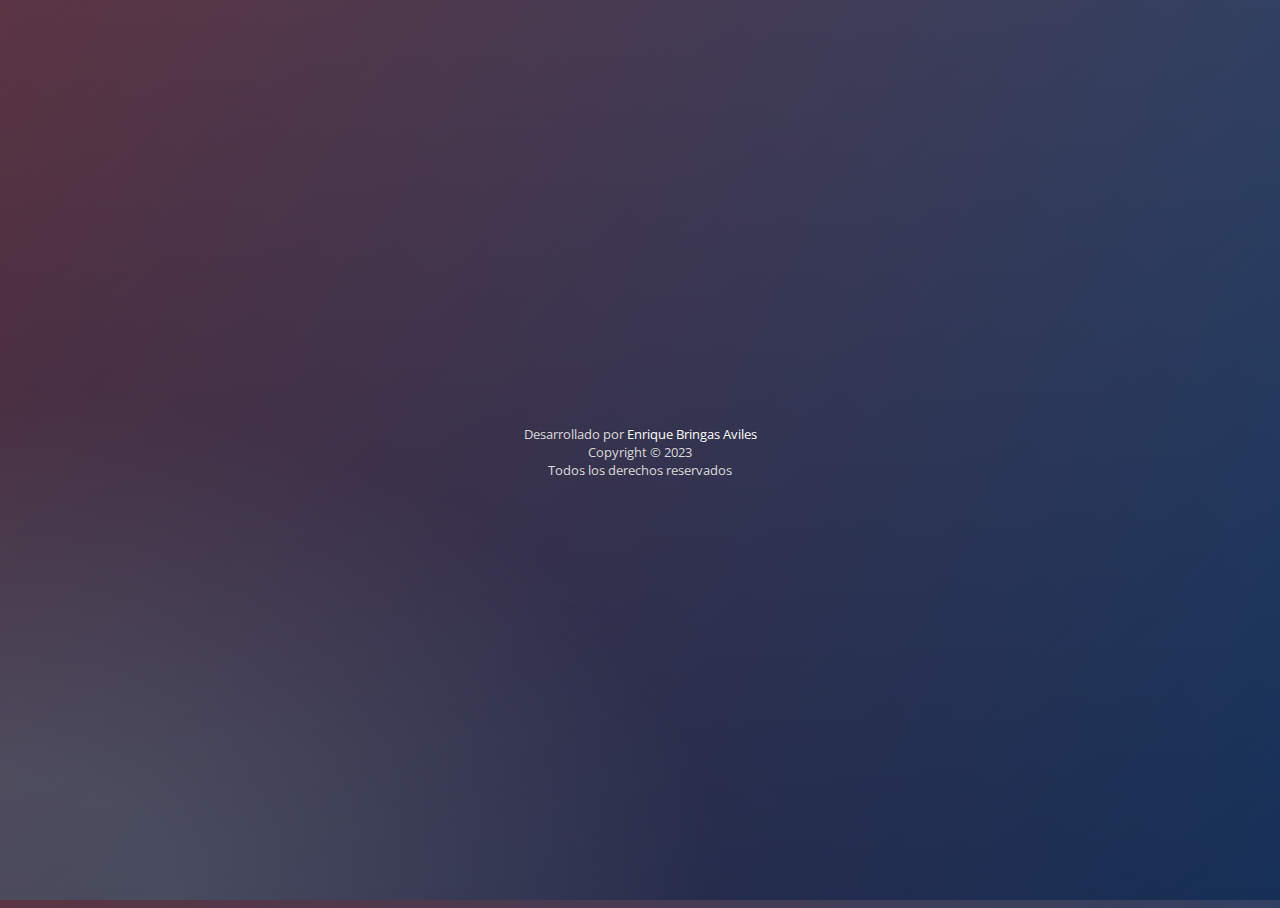
==== index.html @ 3bed0b75 "First commit" ====
﻿<!DOCTYPE html>
<html>
<head>
    <meta http-equiv="Content-Type" content="text/html; charset=UTF-8">
    
    <!-- Meta, title, CSS, favicons, etc. -->
    <meta charset="utf-8">
    <meta name="robots" content="noindex, follow" />
    <meta http-equiv="X-UA-Compatible" content="IE=edge">
    <meta name="viewport" content="width=device-width, initial-scale=1">
    
  	<title>Ideas Lokas</title>
    
	<link rel="stylesheet" href="login.custom.css">
</head>
<body>
<div class="login" style="text-align: center">
	<footer>Desarrollado por <a target="blank" href="www.ideaslokas.com">Enrique Bringas Aviles</a><br>
    Copyright &copy; 2023<br>
    Todos los derechos reservados</footer>
</div>
</body>
</html>
---- login.custom.css ----
@import url(https://fonts.googleapis.com/css?family=Open+Sans);
.btn { display: inline-block; *display: inline; *zoom: 1; padding: 4px 10px 4px; margin-bottom: 0; font-size: 13px; line-height: 18px; color: #333333; text-align: center;text-shadow: 0 1px 1px rgba(255, 255, 255, 0.75); vertical-align: middle; background-color: #f5f5f5; background-image: -moz-linear-gradient(top, #ffffff, #e6e6e6); background-image: -ms-linear-gradient(top, #ffffff, #e6e6e6); background-image: -webkit-gradient(linear, 0 0, 0 100%, from(#ffffff), to(#e6e6e6)); background-image: -webkit-linear-gradient(top, #ffffff, #e6e6e6); background-image: -o-linear-gradient(top, #ffffff, #e6e6e6); background-image: linear-gradient(top, #ffffff, #e6e6e6); background-repeat: repeat-x; filter: progid:dximagetransform.microsoft.gradient(startColorstr=#ffffff, endColorstr=#e6e6e6, GradientType=0); border-color: #e6e6e6 #e6e6e6 #e6e6e6; border-color: rgba(0, 0, 0, 0.1) rgba(0, 0, 0, 0.1) rgba(0, 0, 0, 0.25); border: 1px solid #e6e6e6; -webkit-border-radius: 4px; -moz-border-radius: 4px; border-radius: 4px; -webkit-box-shadow: inset 0 1px 0 rgba(255, 255, 255, 0.2), 0 1px 2px rgba(0, 0, 0, 0.05); -moz-box-shadow: inset 0 1px 0 rgba(255, 255, 255, 0.2), 0 1px 2px rgba(0, 0, 0, 0.05); box-shadow: inset 0 1px 0 rgba(255, 255, 255, 0.2), 0 1px 2px rgba(0, 0, 0, 0.05); cursor: pointer; *margin-left: .3em; }
.btn:hover, .btn:active, .btn.active, .btn.disabled, .btn[disabled] { background-color: #e6e6e6; }
.btn-large { padding: 9px 14px; font-size: 15px; line-height: normal; -webkit-border-radius: 5px; -moz-border-radius: 5px; border-radius: 5px; }
.btn:hover { color: #333333; text-decoration: none; background-color: #e6e6e6; background-position: 0 -15px; -webkit-transition: background-position 0.1s linear; -moz-transition: background-position 0.1s linear; -ms-transition: background-position 0.1s linear; -o-transition: background-position 0.1s linear; transition: background-position 0.1s linear; }
.btn-primary, .btn-primary:hover { text-shadow: 0 -1px 0 rgba(0, 0, 0, 0.25); color: #ffffff; }
.btn-primary.active { color: rgba(255, 255, 255, 0.75); }
.btn-primary { background-color: #4a77d4; background-image: -moz-linear-gradient(top, #6eb6de, #4a77d4); background-image: -ms-linear-gradient(top, #6eb6de, #4a77d4); background-image: -webkit-gradient(linear, 0 0, 0 100%, from(#6eb6de), to(#4a77d4)); background-image: -webkit-linear-gradient(top, #6eb6de, #4a77d4); background-image: -o-linear-gradient(top, #6eb6de, #4a77d4); background-image: linear-gradient(top, #6eb6de, #4a77d4); background-repeat: repeat-x; filter: progid:dximagetransform.microsoft.gradient(startColorstr=#6eb6de, endColorstr=#4a77d4, GradientType=0);  border: 1px solid #3762bc; text-shadow: 1px 1px 1px rgba(0,0,0,0.4); box-shadow: inset 0 1px 0 rgba(255, 255, 255, 0.2), 0 1px 2px rgba(0, 0, 0, 0.5); }
.btn-primary:hover, .btn-primary:active, .btn-primary.active, .btn-primary.disabled, .btn-primary[disabled] { filter: none; background-color: #4a77d4; }
.btn-block { width: 100%; display:block; }

* { -webkit-box-sizing:border-box; -moz-box-sizing:border-box; -ms-box-sizing:border-box; -o-box-sizing:border-box; box-sizing:border-box; }

html { width: 100%; height:100%; overflow:hidden; }

body { 
	width: 100%;
	height:100%;
	font-family: 'Open Sans', sans-serif;
	background: #092756;
	background: -moz-radial-gradient(0% 100%, ellipse cover, rgba(104,128,138,.4) 10%,rgba(138,114,76,0) 40%),-moz-linear-gradient(top,  rgba(57,173,219,.25) 0%, rgba(42,60,87,.4) 100%), -moz-linear-gradient(-45deg,  #670d10 0%, #092756 100%);
	background: -webkit-radial-gradient(0% 100%, ellipse cover, rgba(104,128,138,.4) 10%,rgba(138,114,76,0) 40%), -webkit-linear-gradient(top,  rgba(57,173,219,.25) 0%,rgba(42,60,87,.4) 100%), -webkit-linear-gradient(-45deg,  #670d10 0%,#092756 100%);
	background: -o-radial-gradient(0% 100%, ellipse cover, rgba(104,128,138,.4) 10%,rgba(138,114,76,0) 40%), -o-linear-gradient(top,  rgba(57,173,219,.25) 0%,rgba(42,60,87,.4) 100%), -o-linear-gradient(-45deg,  #670d10 0%,#092756 100%);
	background: -ms-radial-gradient(0% 100%, ellipse cover, rgba(104,128,138,.4) 10%,rgba(138,114,76,0) 40%), -ms-linear-gradient(top,  rgba(57,173,219,.25) 0%,rgba(42,60,87,.4) 100%), -ms-linear-gradient(-45deg,  #670d10 0%,#092756 100%);
	background: -webkit-radial-gradient(0% 100%, ellipse cover, rgba(104,128,138,.4) 10%,rgba(138,114,76,0) 40%), linear-gradient(to bottom,  rgba(57,173,219,.25) 0%,rgba(42,60,87,.4) 100%), linear-gradient(135deg,  #670d10 0%,#092756 100%);
	filter: progid:DXImageTransform.Microsoft.gradient( startColorstr='#3E1D6D', endColorstr='#092756',GradientType=1 );
}
.login { 
	position: absolute;
	top: 50%;
	left: 50%;
	margin: -75px 0 0 -150px;
	width:300px;
	height:150px;
}
.login h1 { color: #fff; text-shadow: 0 0 10px rgba(0,0,0,0.3); letter-spacing:1px; text-align:center; }

input { 
	width: 100%; 
	margin-bottom: 10px; 
	background: rgba(0,0,0,0.3);
	border: none;
	outline: none;
	padding: 10px;
	font-size: 13px;
	color: #fff;
	text-shadow: 1px 1px 1px rgba(0,0,0,0.3);
	border: 1px solid rgba(0,0,0,0.3);
	border-radius: 4px;
	box-shadow: inset 0 -5px 45px rgba(100,100,100,0.2), 0 1px 1px rgba(255,255,255,0.2);
	-webkit-transition: box-shadow .5s ease;
	-moz-transition: box-shadow .5s ease;
	-o-transition: box-shadow .5s ease;
	-ms-transition: box-shadow .5s ease;
	transition: box-shadow .5s ease;
}

input:focus { box-shadow: inset 0 -5px 45px rgba(100,100,100,0.4), 0 1px 1px rgba(255,255,255,0.2); }

footer {
  display: block;
  padding-top: 50px;
  text-align: center;
  color: #ddd;
  font-weight: normal;
  text-shadow: 0px -1px 0px rgba(0,0,0,0.2);
  font-size: 0.8em;
}
a, a:link {
  color: #fff;
  text-decoration: none;
}
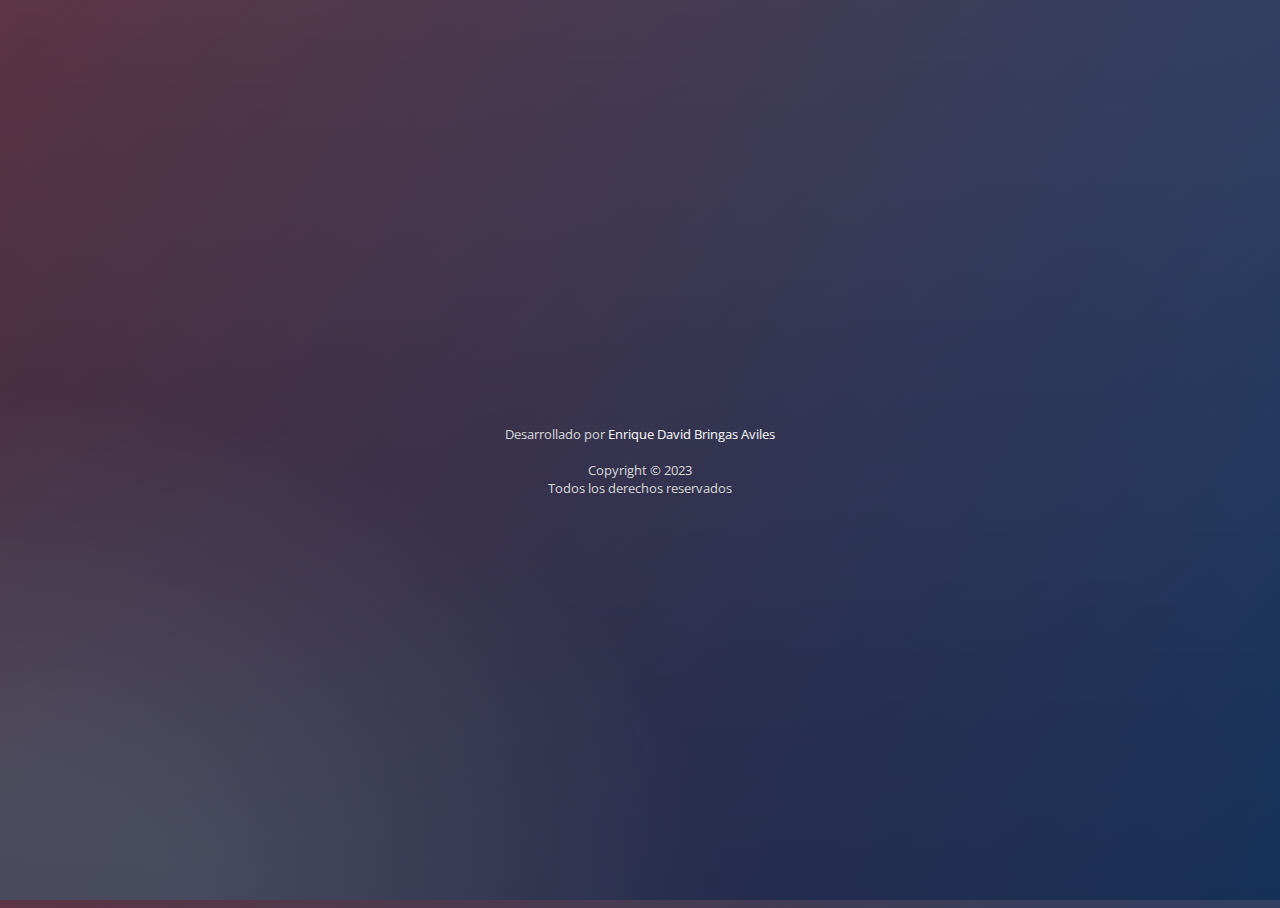
==== commit cd988a69: "add icon" ====
--- a/index.html
+++ b/index.html
@@ -8,6 +8,7 @@
     <meta name="robots" content="noindex, follow" />
     <meta http-equiv="X-UA-Compatible" content="IE=edge">
     <meta name="viewport" content="width=device-width, initial-scale=1">
+	<link rel="icon" href="favicon.ico" type="image/x-icon" />
     
   	<title>Ideas Lokas</title>
     
@@ -15,7 +16,7 @@
 </head>
 <body>
 <div class="login" style="text-align: center">
-	<footer>Desarrollado por <a target="blank" href="www.ideaslokas.com">Enrique Bringas Aviles</a><br>
+	<footer>Desarrollado por <a target="blank" href="www.ideaslokas.com">Enrique David Bringas Aviles</a><br><br>
     Copyright &copy; 2023<br>
     Todos los derechos reservados</footer>
 </div>
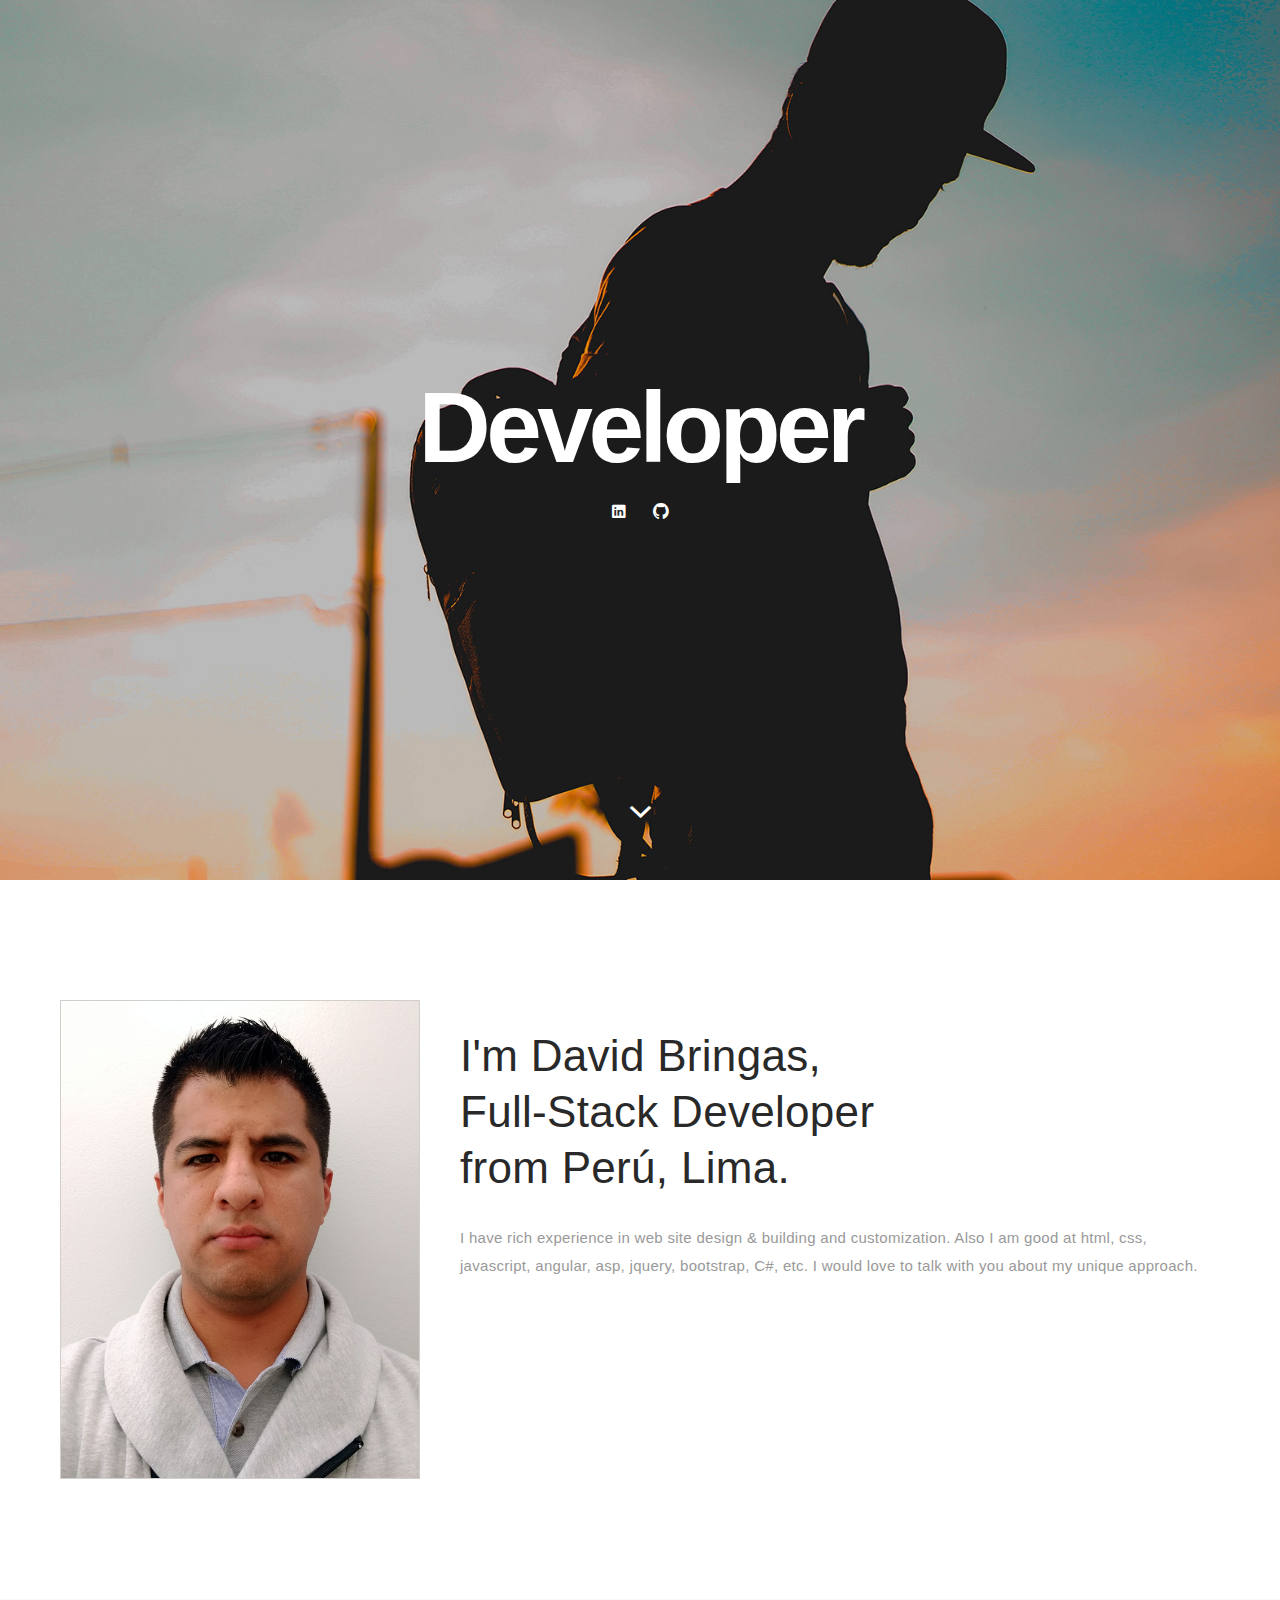
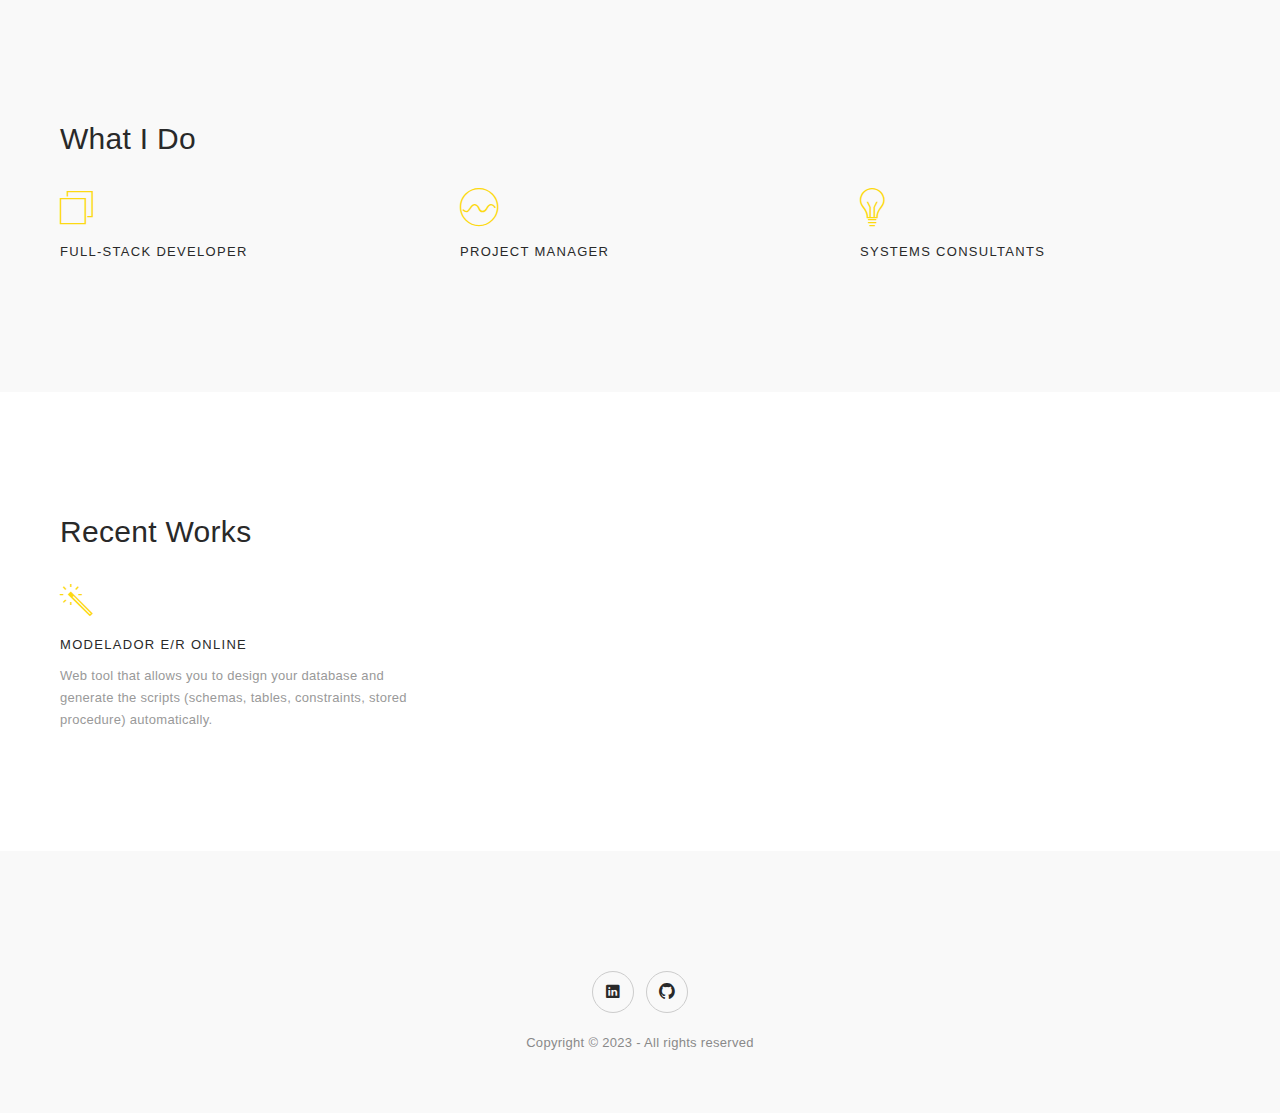
==== commit f76c5aca: "feat: new site personal" ====
--- a/index.html
+++ b/index.html
@@ -1,24 +1,22 @@
-﻿<!DOCTYPE html>
-<html>
-<head>
-    <meta http-equiv="Content-Type" content="text/html; charset=UTF-8">
-    
-    <!-- Meta, title, CSS, favicons, etc. -->
-    <meta charset="utf-8">
-    <meta name="robots" content="noindex, follow" />
-    <meta http-equiv="X-UA-Compatible" content="IE=edge">
-    <meta name="viewport" content="width=device-width, initial-scale=1">
-	<link rel="icon" href="favicon.ico" type="image/x-icon" />
-    
-  	<title>Ideas Lokas</title>
-    
-	<link rel="stylesheet" href="login.custom.css">
-</head>
-<body>
-<div class="login" style="text-align: center">
-	<footer>Desarrollado por <a target="blank" href="www.ideaslokas.com">Enrique David Bringas Aviles</a><br><br>
-    Copyright &copy; 2023<br>
-    Todos los derechos reservados</footer>
-</div>
-</body>
-</html>+<!DOCTYPE html><html lang="es"><head>
+  <meta charset="utf-8">
+  <meta http-equiv="Content-Type" content="text/html; charset=UTF-8">
+  <meta http-equiv="X-UA-Compatible" content="IE=edge">
+  <meta name="viewport" content="width=device-width, initial-scale=1">
+
+  <title>Ideas Lokas</title>
+
+  <base href="/">
+  <link rel="icon" type="image/x-icon" href="favicon.ico">
+
+  <link href="./assets/fonts/ionicons.ttf" rel="stylesheet">
+
+  <style>html{margin-right:0!important}body{margin:0;padding:0;border:none;font-family:'Poppins', helvetica;font-size:15px;color:#898989;background:#ffffff;line-height:20px;letter-spacing:0.02em;font-weight:300}*{box-sizing:border-box;-webkit-box-sizing:border-box}</style><link rel="stylesheet" href="./assets/css/basic.css" media="print" onload="this.media='all'"><noscript><link rel="stylesheet" href="./assets/css/basic.css"></noscript>
+	<link rel="stylesheet" href="./assets/css/layout.css" media="print" onload="this.media='all'"><noscript><link rel="stylesheet" href="./assets/css/layout.css"></noscript>
+	<link rel="stylesheet" href="./assets/css/ionicons.css" media="print" onload="this.media='all'"><noscript><link rel="stylesheet" href="./assets/css/ionicons.css"></noscript>
+	<!---->
+<link rel="stylesheet" href="styles.d799dabc051347e5.css" media="print" onload="this.media='all'"><noscript><link rel="stylesheet" href="styles.d799dabc051347e5.css"></noscript></head>
+<body class="ready">
+  <app-root></app-root>
+<script src="runtime.27f6dec12c4ae132.js" type="module"></script><script src="polyfills.6f3854f46fcb80ce.js" type="module"></script><script src="main.12d3f2c587126809.js" type="module"></script>
+</body></html>--- a/assets/css/basic.css
+++ b/assets/css/basic.css
@@ -0,0 +1,778 @@
+/**
+*	Hendrix (HTML)
+*	Copyright © Hendrix by beshleyua. All Rights Reserved.
+**/
+
+/* TABLE OF CONTENTS
+	1. Basic
+	2. Container
+	3. Columns
+	4. Typography
+	5. Links
+	6. Buttons
+	7. Preloader
+	8. Forms
+	9. Lists
+	10. Code
+	11. Tables
+	12. Alignment
+	13. Text Formating
+	14. Blockquote
+	15. Animations
+*/
+
+/* 1. Basic */
+html {
+	margin-right: 0!important;
+}
+
+body {
+	margin: 0;
+	padding: 0;
+	border: none;
+	font-family: 'Poppins', helvetica;
+	font-size: 15px;
+	color: #898989;
+	background: #ffffff;
+	line-height: 20px;
+	letter-spacing: 0.02em;
+	font-weight: 300;
+}
+
+.page {
+	position: relative;
+	overflow: hidden;
+}
+
+* {
+	box-sizing: border-box;
+	-webkit-box-sizing: border-box;
+}
+
+.clear {
+	clear: both;
+}
+
+.nicescroll-rails {
+	z-index: 21 !important;
+}
+
+/* 2. Container */
+.container {
+	position: relative;
+}
+
+.fw {
+	margin: 0 auto;
+	position: relative;
+	max-width: 1160px;
+}
+
+@media (max-width: 1079px) {
+	.fw {
+		padding: 0 5%;
+		max-width: 100%;
+	}
+
+}
+
+/* 3. Columns */
+.row {
+	margin: 0 -20px;
+	padding: 0 0 40px 0;
+	position: relative;
+}
+
+.row:last-child {
+	padding: 0;
+}
+
+.row .col {
+	padding: 0 20px;
+}
+
+@media (min-width: 1080px) {
+	.row .col.col-d-12,
+	.row .col.col-d-11,
+	.row .col.col-d-10,
+	.row .col.col-d-9,
+	.row .col.col-d-8,
+	.row .col.col-d-7,
+	.row .col.col-d-6,
+	.row .col.col-d-5,
+	.row .col.col-d-4,
+	.row .col.col-d-3,
+	.row .col.col-d-2,
+	.row .col.col-d-1 {
+		float: left;
+	}
+
+	.row .col.col-d-12 {
+		width: 99.996%;
+	}
+
+	.row .col.col-d-11 {
+		width: 91.663%;
+	}
+
+	.row .col.col-d-10 {
+		width: 83.333%;
+	}
+
+	.row .col.col-d-9 {
+		width: 74.997%;
+	}
+
+	.row .col.col-d-8 {
+		width: 66.664%;
+	}
+
+	.row .col.col-d-7 {
+		width: 58.331%;
+	}
+
+	.row .col.col-d-6 {
+		width: 49.998%;
+	}
+
+	.row .col.col-d-5 {
+		width: 41.665%;
+	}
+
+	.row .col.col-d-4 {
+		width: 33.332%;
+	}
+
+	.row .col.col-d-3 {
+		width: 24.999%;
+	}
+
+	.row .col.col-d-2 {
+		width: 16.666%;
+	}
+
+	.row .col.col-d-1 {
+		width: 8.333%;
+	}
+
+}
+
+@media (max-width: 1079px) {
+	.row .col.col-t-12,
+	.row .col.col-t-11,
+	.row .col.col-t-10,
+	.row .col.col-t-9,
+	.row .col.col-t-8,
+	.row .col.col-t-7,
+	.row .col.col-t-6,
+	.row .col.col-t-5,
+	.row .col.col-t-4,
+	.row .col.col-t-3,
+	.row .col.col-t-2,
+	.row .col.col-t-1 {
+		float: left;
+	}
+
+	.row .col.col-t-12 {
+		width: 99.996%;
+	}
+
+	.row .col.col-t-11 {
+		width: 91.663%;
+	}
+
+	.row .col.col-t-10 {
+		width: 83.333%;
+	}
+
+	.row .col.col-t-9 {
+		width: 74.997%;
+	}
+
+	.row .col.col-t-8 {
+		width: 66.664%;
+	}
+
+	.row .col.col-t-7 {
+		width: 58.331%;
+	}
+
+	.row .col.col-t-6 {
+		width: 49.998%;
+	}
+
+	.row .col.col-t-5 {
+		width: 41.665%;
+	}
+
+	.row .col.col-t-4 {
+		width: 33.332%;
+	}
+
+	.row .col.col-t-3 {
+		width: 24.999%;
+	}
+
+	.row .col.col-t-2 {
+		width: 16.666%;
+	}
+
+	.row .col.col-t-1 {
+		width: 8.333%;
+	}
+
+}
+
+@media (max-width: 720px) {
+	.row .col.col-m-12,
+	.row .col.col-m-11,
+	.row .col.col-m-10,
+	.row .col.col-m-9,
+	.row .col.col-m-8,
+	.row .col.col-m-7,
+	.row .col.col-m-6,
+	.row .col.col-m-5,
+	.row .col.col-m-4,
+	.row .col.col-m-3,
+	.row .col.col-m-2,
+	.row .col.col-m-1 {
+		float: left;
+	}
+
+	.row .col.col-m-12 {
+		width: 99.996%;
+	}
+
+	.row .col.col-m-11 {
+		width: 91.663%;
+	}
+
+	.row .col.col-m-10 {
+		width: 83.333%;
+	}
+
+	.row .col.col-m-9 {
+		width: 74.997%;
+	}
+
+	.row .col.col-m-8 {
+		width: 66.664%;
+	}
+
+	.row .col.col-m-7 {
+		width: 58.331%;
+	}
+
+	.row .col.col-m-6 {
+		width: 49.998%;
+	}
+
+	.row .col.col-m-5 {
+		width: 41.665%;
+	}
+
+	.row .col.col-m-4 {
+		width: 33.332%;
+	}
+
+	.row .col.col-m-3 {
+		width: 24.999%;
+	}
+
+	.row .col.col-m-2 {
+		width: 16.666%;
+	}
+
+	.row .col.col-m-1 {
+		width: 8.333%;
+	}
+
+}
+
+.row:after {
+	content: '';
+	display: block;
+	clear: both;
+}
+
+/* 4. Typography */
+h1,
+h2,
+h3,
+h4,
+h5,
+h6 {
+	margin: 28px 0;
+	font-weight: 400;
+	font-family: 'Kaushan Script', helvetica;
+	color: #292929;
+}
+
+@media (max-width: 1079px) {
+	h1,
+	h2,
+	h3,
+	h4,
+	h5,
+	h6 {
+		margin: 0 0 28px 0;
+	}
+
+}
+
+h1 {
+	font-size: 44px;
+	line-height: 56px;
+}
+
+@media (max-width: 1079px) {
+	h1 {
+		font-size: 34px;
+		line-height: 44px;
+	}
+
+}
+
+h2 {
+	font-size: 38px;
+	line-height: 50px;
+}
+
+@media (max-width: 1079px) {
+	h2 {
+		font-size: 28px;
+		line-height: 38px;
+	}
+
+}
+
+h3 {
+	font-size: 34px;
+	line-height: 46px;
+}
+
+@media (max-width: 1079px) {
+	h3 {
+		font-size: 24px;
+		line-height: 34px;
+	}
+
+}
+
+h4 {
+	font-size: 30px;
+	line-height: 42px;
+}
+
+@media (max-width: 1079px) {
+	h4 {
+		font-size: 22px;
+		line-height: 30px;
+	}
+
+}
+
+h5 {
+	font-size: 26px;
+	line-height: 38px;
+}
+
+@media (max-width: 1079px) {
+	h5 {
+		font-size: 18px;
+		line-height: 26px;
+	}
+
+}
+
+h6 {
+	font-size: 22px;
+	line-height: 34px;
+}
+
+@media (max-width: 1079px) {
+	h6 {
+		font-size: 14px;
+		line-height: 22px;
+	}
+
+}
+
+p {
+	margin: 25px 0;
+	padding: 0;
+	font-size: 15px;
+	color: #999999;
+	line-height: 28px;
+}
+
+@media (max-width: 1079px) {
+	p {
+		font-size: 12px;
+		line-height: 24px;
+	}
+
+}
+
+strong {
+	font-weight: 500;
+	color: #292929;
+}
+
+/* 5. Links */
+a {
+	color: #292929;
+	text-decoration: none;
+	opacity: 1;
+	outline: none;
+}
+
+a:hover {
+	text-decoration: none;
+}
+
+/* 6. Buttons */
+a.btn,
+.btn {
+	padding: 2px 0 0 0;
+	display: inline-block;
+	vertical-align: top;
+	font-size: 12px;
+	color: #292929;
+	letter-spacing: 0.2em;
+	font-weight: 500;
+	line-height: 12px;
+	text-transform: uppercase;
+	cursor: pointer;
+	box-shadow: inset 0 -6px 0 #fdd912;
+	-moz-box-shadow: inset 0 -6px 0 #fdd912;
+	-webkit-box-shadow: inset 0 -6px 0 #fdd912;
+	-khtml-box-shadow: inset 0 -6px 0 #fdd912;
+	transition: all 0.4s ease 0s;
+	-moz-transition: all 0.4s ease 0s;
+	-webkit-transition: all 0.4s ease 0s;
+	-o-transition: all 0.4s ease 0s;
+}
+
+a.btn:hover,
+.btn:hover {
+	box-shadow: inset 0 -14px 0 #fdd912;
+	-moz-box-shadow: inset 0 -14px 0 #fdd912;
+	-webkit-box-shadow: inset 0 -14px 0 #fdd912;
+	-khtml-box-shadow: inset 0 -14px 0 #fdd912;
+}
+
+/* 7. Preloader */
+.preloader {
+	position: fixed;
+	top: 0;
+	left: 0;
+	width: 100%;
+	height: 100%;
+	text-align: center;
+	background: #ffffff;
+	z-index: 1000;
+}
+
+.preloader .spinner {
+	width: 40px;
+	height: 40px;
+	display: inline-block;
+	position: relative;
+}
+
+.preloader .spinner .double-bounce1,
+.preloader .spinner .double-bounce2 {
+	width: 100%;
+	height: 100%;
+	background: #fdd912;
+	opacity: 0.8;
+	position: absolute;
+	top: 0;
+	left: 0;
+	-webkit-animation: sk-bounce 2s infinite ease-in-out;
+	animation: sk-bounce 2s infinite ease-in-out;
+	border-radius: 50%;
+	-moz-border-radius: 50%;
+	-webkit-border-radius: 50%;
+	-khtml-border-radius: 50%;
+}
+
+.preloader .spinner .double-bounce2 {
+	-webkit-animation-delay: -1s;
+	animation-delay: -1s;
+}
+
+/* 8. Forms */
+input,
+textarea,
+button {
+	margin: 0 0 25px 0;
+	padding: 0;
+	display: block;
+	width: 100%;
+	height: 48px;
+	font-size: 13px;
+	color: #292929;
+	letter-spacing: -0.045em;
+	font-weight: 500;
+	-webkit-appearance: none;
+	-moz-appearance: none;
+	resize: none;
+	outline: 0;
+	background: none;
+	border: none;
+	border-bottom: 1px solid rgba(0, 0, 0, 0.1);
+	transition: all 0.4s ease 0s;
+	-moz-transition: all 0.4s ease 0s;
+	-webkit-transition: all 0.4s ease 0s;
+	-o-transition: all 0.4s ease 0s;
+}
+
+input:focus,
+textarea:focus,
+button:focus {
+	color: #292929;
+	border-bottom: 1px solid #292929;
+}
+
+textarea {
+	margin: 0 0 35px 0;
+	padding: 20px 0;
+	height: 120px;
+}
+
+button {
+	width: auto;
+	display: inline-block;
+	vertical-align: top;
+	border: none;
+	cursor: pointer;
+}
+
+label,
+legend {
+	display: block;
+	padding-bottom: 10px;
+	font-family: 'Poppins', helvetica;
+	font-size: 15px;
+}
+
+fieldset {
+	border-width: 0;
+	padding: 0;
+}
+
+input[type="checkbox"],
+input[type="radio"] {
+	display: inline;
+}
+
+::-webkit-input-placeholder {
+	color: #898989;
+}
+
+:-moz-placeholder {
+	color: #898989;
+}
+
+::-moz-placeholder {
+	color: #898989;
+}
+
+:-ms-input-placeholder {
+	color: #898989;
+}
+
+input:focus::-webkit-input-placeholder,
+textarea:focus::-webkit-input-placeholder {
+	color: #292929;
+}
+
+input:focus:-moz-placeholder,
+textarea:focus:-moz-placeholder {
+	color: #292929;
+}
+
+input:focus::-moz-placeholder,
+textarea:focus::-moz-placeholder {
+	color: #292929;
+}
+
+input:focus:-ms-input-placeholder,
+textarea:focus:-ms-input-placeholder {
+	color: #292929;
+}
+
+label.error {
+	display: none!important;
+}
+
+input.error::-moz-placeholder,
+textarea.error::-moz-placeholder {
+	color: #ff0000;
+}
+
+input.error:-moz-placeholder,
+textarea.error:-moz-placeholder {
+	color: #ff0000;
+}
+
+input.error:-ms-input-placeholder,
+textarea.error:-ms-input-placeholder {
+	color: #ff0000;
+}
+
+input.error::-webkit-input-placeholder,
+textarea.error::-webkit-input-placeholder {
+	color: #ff0000;
+}
+
+/* 9. Lists */
+ol,
+ul {
+	list-style: none;
+	margin-top: 0px;
+	margin-bottom: 0px;
+	padding-left: 0px;
+}
+
+ul ul,
+ul ol,
+ol ol,
+ol ul {
+	margin-bottom: 0px;
+}
+
+li {
+	margin-bottom: 0px;
+}
+
+/* 10. Code */
+code {
+	background: #f9f9f9;
+	font-size: 16px;
+	font-family: 'Poppins', helvetica;
+	margin: 20px 0;
+	padding: 10px 20px;
+}
+
+/* 11. Tables */
+table {
+	width: 100%;
+	margin: 30px 0;
+	padding: 0;
+	border-collapse: collapse;
+}
+
+th {
+	font-weight: 500;
+	border: none;
+	border-bottom: 1px solid #f9f9f9;
+	color: #292929;
+	padding: 12px 15px;
+	text-align: left;
+}
+
+td {
+	border: none;
+	border-bottom: 1px solid #f9f9f9;
+	padding: 12px 15px;
+	text-align: left;
+	color: #898989;
+}
+
+/* 12. Alignment */
+.align-center {
+	text-align: center !important;
+}
+
+.align-right {
+	text-align: right !important;
+}
+
+.align-left {
+	text-align: left !important;
+}
+
+.pull-right {
+	float: right !important;
+}
+
+.pull-left {
+	float: left !important;
+}
+
+.pull-none {
+	float: none !important;
+}
+
+.full-width {
+	max-width: 100% !important;
+	width: 100% !important;
+}
+
+.full-max-width {
+	max-width: 100% !important;
+	width: auto !important;
+}
+
+.centrize {
+	display: table !important;
+	table-layout: fixed !important;
+	height: 100% !important;
+	position: relative !important;
+}
+
+.vertical-center {
+	display: table-cell !important;
+	vertical-align: middle !important;
+}
+
+/* 13. Text Formating */
+.text-uppercase {
+	text-transform: uppercase !important;
+}
+
+.text-lowercase {
+	text-transform: lowercase !important;
+}
+
+.text-capitalize {
+	text-transform: capitalize !important;
+}
+
+.text-regular {
+	font-weight: 400 !important;
+}
+
+.text-bold {
+	font-weight: 700 !important;
+}
+
+.text-italic {
+	font-style: italic !important;
+}
+
+/* 14. Blockquote */
+blockquote {
+	font-family: 'Poppins', helvetica;
+}
+
+/* 15. Animations */
+/* Mouse Button */
+@keyframes mouse-anim {
+	0% {
+		top: 0px;
+	}
+
+	50% {
+		top: 10px;
+	}
+
+	100% {
+		top: 0px;
+	}
+
+}
+
--- a/assets/css/basic.css
+++ b/assets/css/basic.css
@@ -0,0 +1,778 @@
+/**
+*	Hendrix (HTML)
+*	Copyright © Hendrix by beshleyua. All Rights Reserved.
+**/
+
+/* TABLE OF CONTENTS
+	1. Basic
+	2. Container
+	3. Columns
+	4. Typography
+	5. Links
+	6. Buttons
+	7. Preloader
+	8. Forms
+	9. Lists
+	10. Code
+	11. Tables
+	12. Alignment
+	13. Text Formating
+	14. Blockquote
+	15. Animations
+*/
+
+/* 1. Basic */
+html {
+	margin-right: 0!important;
+}
+
+body {
+	margin: 0;
+	padding: 0;
+	border: none;
+	font-family: 'Poppins', helvetica;
+	font-size: 15px;
+	color: #898989;
+	background: #ffffff;
+	line-height: 20px;
+	letter-spacing: 0.02em;
+	font-weight: 300;
+}
+
+.page {
+	position: relative;
+	overflow: hidden;
+}
+
+* {
+	box-sizing: border-box;
+	-webkit-box-sizing: border-box;
+}
+
+.clear {
+	clear: both;
+}
+
+.nicescroll-rails {
+	z-index: 21 !important;
+}
+
+/* 2. Container */
+.container {
+	position: relative;
+}
+
+.fw {
+	margin: 0 auto;
+	position: relative;
+	max-width: 1160px;
+}
+
+@media (max-width: 1079px) {
+	.fw {
+		padding: 0 5%;
+		max-width: 100%;
+	}
+
+}
+
+/* 3. Columns */
+.row {
+	margin: 0 -20px;
+	padding: 0 0 40px 0;
+	position: relative;
+}
+
+.row:last-child {
+	padding: 0;
+}
+
+.row .col {
+	padding: 0 20px;
+}
+
+@media (min-width: 1080px) {
+	.row .col.col-d-12,
+	.row .col.col-d-11,
+	.row .col.col-d-10,
+	.row .col.col-d-9,
+	.row .col.col-d-8,
+	.row .col.col-d-7,
+	.row .col.col-d-6,
+	.row .col.col-d-5,
+	.row .col.col-d-4,
+	.row .col.col-d-3,
+	.row .col.col-d-2,
+	.row .col.col-d-1 {
+		float: left;
+	}
+
+	.row .col.col-d-12 {
+		width: 99.996%;
+	}
+
+	.row .col.col-d-11 {
+		width: 91.663%;
+	}
+
+	.row .col.col-d-10 {
+		width: 83.333%;
+	}
+
+	.row .col.col-d-9 {
+		width: 74.997%;
+	}
+
+	.row .col.col-d-8 {
+		width: 66.664%;
+	}
+
+	.row .col.col-d-7 {
+		width: 58.331%;
+	}
+
+	.row .col.col-d-6 {
+		width: 49.998%;
+	}
+
+	.row .col.col-d-5 {
+		width: 41.665%;
+	}
+
+	.row .col.col-d-4 {
+		width: 33.332%;
+	}
+
+	.row .col.col-d-3 {
+		width: 24.999%;
+	}
+
+	.row .col.col-d-2 {
+		width: 16.666%;
+	}
+
+	.row .col.col-d-1 {
+		width: 8.333%;
+	}
+
+}
+
+@media (max-width: 1079px) {
+	.row .col.col-t-12,
+	.row .col.col-t-11,
+	.row .col.col-t-10,
+	.row .col.col-t-9,
+	.row .col.col-t-8,
+	.row .col.col-t-7,
+	.row .col.col-t-6,
+	.row .col.col-t-5,
+	.row .col.col-t-4,
+	.row .col.col-t-3,
+	.row .col.col-t-2,
+	.row .col.col-t-1 {
+		float: left;
+	}
+
+	.row .col.col-t-12 {
+		width: 99.996%;
+	}
+
+	.row .col.col-t-11 {
+		width: 91.663%;
+	}
+
+	.row .col.col-t-10 {
+		width: 83.333%;
+	}
+
+	.row .col.col-t-9 {
+		width: 74.997%;
+	}
+
+	.row .col.col-t-8 {
+		width: 66.664%;
+	}
+
+	.row .col.col-t-7 {
+		width: 58.331%;
+	}
+
+	.row .col.col-t-6 {
+		width: 49.998%;
+	}
+
+	.row .col.col-t-5 {
+		width: 41.665%;
+	}
+
+	.row .col.col-t-4 {
+		width: 33.332%;
+	}
+
+	.row .col.col-t-3 {
+		width: 24.999%;
+	}
+
+	.row .col.col-t-2 {
+		width: 16.666%;
+	}
+
+	.row .col.col-t-1 {
+		width: 8.333%;
+	}
+
+}
+
+@media (max-width: 720px) {
+	.row .col.col-m-12,
+	.row .col.col-m-11,
+	.row .col.col-m-10,
+	.row .col.col-m-9,
+	.row .col.col-m-8,
+	.row .col.col-m-7,
+	.row .col.col-m-6,
+	.row .col.col-m-5,
+	.row .col.col-m-4,
+	.row .col.col-m-3,
+	.row .col.col-m-2,
+	.row .col.col-m-1 {
+		float: left;
+	}
+
+	.row .col.col-m-12 {
+		width: 99.996%;
+	}
+
+	.row .col.col-m-11 {
+		width: 91.663%;
+	}
+
+	.row .col.col-m-10 {
+		width: 83.333%;
+	}
+
+	.row .col.col-m-9 {
+		width: 74.997%;
+	}
+
+	.row .col.col-m-8 {
+		width: 66.664%;
+	}
+
+	.row .col.col-m-7 {
+		width: 58.331%;
+	}
+
+	.row .col.col-m-6 {
+		width: 49.998%;
+	}
+
+	.row .col.col-m-5 {
+		width: 41.665%;
+	}
+
+	.row .col.col-m-4 {
+		width: 33.332%;
+	}
+
+	.row .col.col-m-3 {
+		width: 24.999%;
+	}
+
+	.row .col.col-m-2 {
+		width: 16.666%;
+	}
+
+	.row .col.col-m-1 {
+		width: 8.333%;
+	}
+
+}
+
+.row:after {
+	content: '';
+	display: block;
+	clear: both;
+}
+
+/* 4. Typography */
+h1,
+h2,
+h3,
+h4,
+h5,
+h6 {
+	margin: 28px 0;
+	font-weight: 400;
+	font-family: 'Kaushan Script', helvetica;
+	color: #292929;
+}
+
+@media (max-width: 1079px) {
+	h1,
+	h2,
+	h3,
+	h4,
+	h5,
+	h6 {
+		margin: 0 0 28px 0;
+	}
+
+}
+
+h1 {
+	font-size: 44px;
+	line-height: 56px;
+}
+
+@media (max-width: 1079px) {
+	h1 {
+		font-size: 34px;
+		line-height: 44px;
+	}
+
+}
+
+h2 {
+	font-size: 38px;
+	line-height: 50px;
+}
+
+@media (max-width: 1079px) {
+	h2 {
+		font-size: 28px;
+		line-height: 38px;
+	}
+
+}
+
+h3 {
+	font-size: 34px;
+	line-height: 46px;
+}
+
+@media (max-width: 1079px) {
+	h3 {
+		font-size: 24px;
+		line-height: 34px;
+	}
+
+}
+
+h4 {
+	font-size: 30px;
+	line-height: 42px;
+}
+
+@media (max-width: 1079px) {
+	h4 {
+		font-size: 22px;
+		line-height: 30px;
+	}
+
+}
+
+h5 {
+	font-size: 26px;
+	line-height: 38px;
+}
+
+@media (max-width: 1079px) {
+	h5 {
+		font-size: 18px;
+		line-height: 26px;
+	}
+
+}
+
+h6 {
+	font-size: 22px;
+	line-height: 34px;
+}
+
+@media (max-width: 1079px) {
+	h6 {
+		font-size: 14px;
+		line-height: 22px;
+	}
+
+}
+
+p {
+	margin: 25px 0;
+	padding: 0;
+	font-size: 15px;
+	color: #999999;
+	line-height: 28px;
+}
+
+@media (max-width: 1079px) {
+	p {
+		font-size: 12px;
+		line-height: 24px;
+	}
+
+}
+
+strong {
+	font-weight: 500;
+	color: #292929;
+}
+
+/* 5. Links */
+a {
+	color: #292929;
+	text-decoration: none;
+	opacity: 1;
+	outline: none;
+}
+
+a:hover {
+	text-decoration: none;
+}
+
+/* 6. Buttons */
+a.btn,
+.btn {
+	padding: 2px 0 0 0;
+	display: inline-block;
+	vertical-align: top;
+	font-size: 12px;
+	color: #292929;
+	letter-spacing: 0.2em;
+	font-weight: 500;
+	line-height: 12px;
+	text-transform: uppercase;
+	cursor: pointer;
+	box-shadow: inset 0 -6px 0 #fdd912;
+	-moz-box-shadow: inset 0 -6px 0 #fdd912;
+	-webkit-box-shadow: inset 0 -6px 0 #fdd912;
+	-khtml-box-shadow: inset 0 -6px 0 #fdd912;
+	transition: all 0.4s ease 0s;
+	-moz-transition: all 0.4s ease 0s;
+	-webkit-transition: all 0.4s ease 0s;
+	-o-transition: all 0.4s ease 0s;
+}
+
+a.btn:hover,
+.btn:hover {
+	box-shadow: inset 0 -14px 0 #fdd912;
+	-moz-box-shadow: inset 0 -14px 0 #fdd912;
+	-webkit-box-shadow: inset 0 -14px 0 #fdd912;
+	-khtml-box-shadow: inset 0 -14px 0 #fdd912;
+}
+
+/* 7. Preloader */
+.preloader {
+	position: fixed;
+	top: 0;
+	left: 0;
+	width: 100%;
+	height: 100%;
+	text-align: center;
+	background: #ffffff;
+	z-index: 1000;
+}
+
+.preloader .spinner {
+	width: 40px;
+	height: 40px;
+	display: inline-block;
+	position: relative;
+}
+
+.preloader .spinner .double-bounce1,
+.preloader .spinner .double-bounce2 {
+	width: 100%;
+	height: 100%;
+	background: #fdd912;
+	opacity: 0.8;
+	position: absolute;
+	top: 0;
+	left: 0;
+	-webkit-animation: sk-bounce 2s infinite ease-in-out;
+	animation: sk-bounce 2s infinite ease-in-out;
+	border-radius: 50%;
+	-moz-border-radius: 50%;
+	-webkit-border-radius: 50%;
+	-khtml-border-radius: 50%;
+}
+
+.preloader .spinner .double-bounce2 {
+	-webkit-animation-delay: -1s;
+	animation-delay: -1s;
+}
+
+/* 8. Forms */
+input,
+textarea,
+button {
+	margin: 0 0 25px 0;
+	padding: 0;
+	display: block;
+	width: 100%;
+	height: 48px;
+	font-size: 13px;
+	color: #292929;
+	letter-spacing: -0.045em;
+	font-weight: 500;
+	-webkit-appearance: none;
+	-moz-appearance: none;
+	resize: none;
+	outline: 0;
+	background: none;
+	border: none;
+	border-bottom: 1px solid rgba(0, 0, 0, 0.1);
+	transition: all 0.4s ease 0s;
+	-moz-transition: all 0.4s ease 0s;
+	-webkit-transition: all 0.4s ease 0s;
+	-o-transition: all 0.4s ease 0s;
+}
+
+input:focus,
+textarea:focus,
+button:focus {
+	color: #292929;
+	border-bottom: 1px solid #292929;
+}
+
+textarea {
+	margin: 0 0 35px 0;
+	padding: 20px 0;
+	height: 120px;
+}
+
+button {
+	width: auto;
+	display: inline-block;
+	vertical-align: top;
+	border: none;
+	cursor: pointer;
+}
+
+label,
+legend {
+	display: block;
+	padding-bottom: 10px;
+	font-family: 'Poppins', helvetica;
+	font-size: 15px;
+}
+
+fieldset {
+	border-width: 0;
+	padding: 0;
+}
+
+input[type="checkbox"],
+input[type="radio"] {
+	display: inline;
+}
+
+::-webkit-input-placeholder {
+	color: #898989;
+}
+
+:-moz-placeholder {
+	color: #898989;
+}
+
+::-moz-placeholder {
+	color: #898989;
+}
+
+:-ms-input-placeholder {
+	color: #898989;
+}
+
+input:focus::-webkit-input-placeholder,
+textarea:focus::-webkit-input-placeholder {
+	color: #292929;
+}
+
+input:focus:-moz-placeholder,
+textarea:focus:-moz-placeholder {
+	color: #292929;
+}
+
+input:focus::-moz-placeholder,
+textarea:focus::-moz-placeholder {
+	color: #292929;
+}
+
+input:focus:-ms-input-placeholder,
+textarea:focus:-ms-input-placeholder {
+	color: #292929;
+}
+
+label.error {
+	display: none!important;
+}
+
+input.error::-moz-placeholder,
+textarea.error::-moz-placeholder {
+	color: #ff0000;
+}
+
+input.error:-moz-placeholder,
+textarea.error:-moz-placeholder {
+	color: #ff0000;
+}
+
+input.error:-ms-input-placeholder,
+textarea.error:-ms-input-placeholder {
+	color: #ff0000;
+}
+
+input.error::-webkit-input-placeholder,
+textarea.error::-webkit-input-placeholder {
+	color: #ff0000;
+}
+
+/* 9. Lists */
+ol,
+ul {
+	list-style: none;
+	margin-top: 0px;
+	margin-bottom: 0px;
+	padding-left: 0px;
+}
+
+ul ul,
+ul ol,
+ol ol,
+ol ul {
+	margin-bottom: 0px;
+}
+
+li {
+	margin-bottom: 0px;
+}
+
+/* 10. Code */
+code {
+	background: #f9f9f9;
+	font-size: 16px;
+	font-family: 'Poppins', helvetica;
+	margin: 20px 0;
+	padding: 10px 20px;
+}
+
+/* 11. Tables */
+table {
+	width: 100%;
+	margin: 30px 0;
+	padding: 0;
+	border-collapse: collapse;
+}
+
+th {
+	font-weight: 500;
+	border: none;
+	border-bottom: 1px solid #f9f9f9;
+	color: #292929;
+	padding: 12px 15px;
+	text-align: left;
+}
+
+td {
+	border: none;
+	border-bottom: 1px solid #f9f9f9;
+	padding: 12px 15px;
+	text-align: left;
+	color: #898989;
+}
+
+/* 12. Alignment */
+.align-center {
+	text-align: center !important;
+}
+
+.align-right {
+	text-align: right !important;
+}
+
+.align-left {
+	text-align: left !important;
+}
+
+.pull-right {
+	float: right !important;
+}
+
+.pull-left {
+	float: left !important;
+}
+
+.pull-none {
+	float: none !important;
+}
+
+.full-width {
+	max-width: 100% !important;
+	width: 100% !important;
+}
+
+.full-max-width {
+	max-width: 100% !important;
+	width: auto !important;
+}
+
+.centrize {
+	display: table !important;
+	table-layout: fixed !important;
+	height: 100% !important;
+	position: relative !important;
+}
+
+.vertical-center {
+	display: table-cell !important;
+	vertical-align: middle !important;
+}
+
+/* 13. Text Formating */
+.text-uppercase {
+	text-transform: uppercase !important;
+}
+
+.text-lowercase {
+	text-transform: lowercase !important;
+}
+
+.text-capitalize {
+	text-transform: capitalize !important;
+}
+
+.text-regular {
+	font-weight: 400 !important;
+}
+
+.text-bold {
+	font-weight: 700 !important;
+}
+
+.text-italic {
+	font-style: italic !important;
+}
+
+/* 14. Blockquote */
+blockquote {
+	font-family: 'Poppins', helvetica;
+}
+
+/* 15. Animations */
+/* Mouse Button */
+@keyframes mouse-anim {
+	0% {
+		top: 0px;
+	}
+
+	50% {
+		top: 10px;
+	}
+
+	100% {
+		top: 0px;
+	}
+
+}
+
--- a/assets/css/layout.css
+++ b/assets/css/layout.css
@@ -0,0 +1,756 @@
+/**
+*	Hendrix (HTML)
+*	Copyright © Hendrix by beshleyua. All Rights Reserved.
+**/
+
+/* TABLE OF CONTENTS
+	1. Header
+	2. Section
+	3. Started
+	4. About
+	5. Services
+	6. Portfolio
+	7. Contacts
+	8. Footer
+	9. Popups
+*/
+
+/* 1. Header */
+.header {
+	padding: 30px 35px;
+	position: fixed;
+	top: 0;
+	left: 0;
+	width: 100%;
+	z-index: 20;
+	opacity: 1;
+	visibility: visible;
+	transition: all 0.4s ease 0s;
+	-moz-transition: all 0.4s ease 0s;
+	-webkit-transition: all 0.4s ease 0s;
+	-o-transition: all 0.4s ease 0s;
+}
+
+.header:before {
+	content: '';
+	position: absolute;
+	top: 0;
+	left: 0;
+	right: 0;
+	width: 100%;
+	height: 100%;
+	background: linear-gradient(to bottom, rgba(0, 0, 0, 0.6) 0, rgba(0, 0, 0, 0) 100%);
+}
+
+.header .logo {
+	position: relative;
+	float: left;
+	font-family: 'Kaushan Script', helvetica;
+	font-size: 32px;
+	line-height: 46px;
+	font-weight: 600;
+}
+
+.header .logo a {
+	color: #ffffff;
+}
+
+.header .menu-btn {
+	margin-top: 10px;
+	position: relative;
+	float: right;
+	display: none;
+	width: 24px;
+	height: 24px;
+	transition: all 0.4s ease 0s;
+	-moz-transition: all 0.4s ease 0s;
+	-webkit-transition: all 0.4s ease 0s;
+	-o-transition: all 0.4s ease 0s;
+}
+
+@media (max-width: 1079px) {
+	.header .menu-btn {
+		display: block;
+	}
+
+}
+
+.header .menu-btn span {
+	margin-top: -1px;
+	position: absolute;
+	top: 50%;
+	left: 0;
+	width: 100%;
+	height: 2px;
+	background: #ffffff;
+	transition: all 0.4s ease 0s;
+	-moz-transition: all 0.4s ease 0s;
+	-webkit-transition: all 0.4s ease 0s;
+	-o-transition: all 0.4s ease 0s;
+}
+
+.header .menu-btn span:before,
+.header .menu-btn span:after {
+	content: '';
+	position: absolute;
+	left: 0;
+	top: -8px;
+	width: 100%;
+	height: 2px;
+	background: #ffffff;
+	transition: all 0.4s ease 0s;
+	-moz-transition: all 0.4s ease 0s;
+	-webkit-transition: all 0.4s ease 0s;
+	-o-transition: all 0.4s ease 0s;
+}
+
+.header .menu-btn span:after {
+	top: auto;
+	bottom: -8px;
+}
+
+.header .menu-btn.active {
+	margin-right: 225px;
+}
+
+.header .menu-btn.active span {
+	background: none!important;
+}
+
+.header .menu-btn.active span:before {
+	top: 0;
+	transform: rotate(45deg);
+	-webkit-transform: rotate(45deg);
+	-moz-transform: rotate(45deg);
+	-o-transform: rotate(45deg);
+}
+
+.header .menu-btn.active span:after {
+	bottom: 0;
+	transform: rotate(-45deg);
+	-webkit-transform: rotate(-45deg);
+	-moz-transform: rotate(-45deg);
+	-o-transform: rotate(-45deg);
+}
+
+.header .top-menu {
+	float: right;
+	display: none;
+	transition: all 0.4s ease 0s;
+	-moz-transition: all 0.4s ease 0s;
+	-webkit-transition: all 0.4s ease 0s;
+	-o-transition: all 0.4s ease 0s;
+}
+
+.header .top-menu.active {
+	right: 0;
+	display: block!important;
+}
+
+.header .top-menu ul li {
+	margin-left: 40px;
+	padding-top: 15px;
+	display: inline-block;
+	vertical-align: top;
+}
+
+.header .top-menu ul li a {
+	padding: 2px 0 0 0;
+	position: relative;
+	display: block;
+	font-size: 12px;
+	color: #999999;
+	letter-spacing: 0.1em;
+	font-weight: 500;
+	line-height: 14px;
+	text-transform: uppercase;
+	transition: all 0.4s ease 0s;
+	-moz-transition: all 0.4s ease 0s;
+	-webkit-transition: all 0.4s ease 0s;
+	-o-transition: all 0.4s ease 0s;
+	box-shadow: inset 0 0 0 #fdd912;
+	-moz-box-shadow: inset 0 0 0 #fdd912;
+	-webkit-box-shadow: inset 0 0 0 #fdd912;
+	-khtml-box-shadow: inset 0 0 0 #fdd912;
+}
+
+.header .top-menu ul li:hover a,
+.header .top-menu ul li.active a {
+	color: #292929;
+	box-shadow: inset 0 -6px 0 #fdd912;
+	-moz-box-shadow: inset 0 -6px 0 #fdd912;
+	-webkit-box-shadow: inset 0 -6px 0 #fdd912;
+	-khtml-box-shadow: inset 0 -6px 0 #fdd912;
+}
+
+@media (max-width: 1079px) {
+	.header .top-menu {
+		padding: 50px 30px;
+		position: fixed;
+		top: 0;
+		right: -230px;
+		width: 230px;
+		height: 100%;
+		background: #ffffff;
+	}
+
+	.header .top-menu ul li {
+		margin-left: 0;
+		margin-bottom: 15px;
+		display: block;
+	}
+
+	.header .top-menu ul li a {
+		display: inline-block;
+		color: #292929;
+	}
+
+	.header .top-menu .close {
+		display: block;
+	}
+
+}
+
+.header.filled {
+	padding: 25px 35px;
+	background: #ffffff;
+	box-shadow: 0 25px 50px rgba(0, 0, 0, 0.045);
+	-moz-box-shadow: 0 25px 50px rgba(0, 0, 0, 0.045);
+	-webkit-box-shadow: 0 25px 50px rgba(0, 0, 0, 0.045);
+	-khtml-box-shadow: 0 25px 50px rgba(0, 0, 0, 0.045);
+}
+
+.header.filled:before {
+	opacity: 0;
+}
+
+.header.filled .logo a {
+	color: #292929;
+}
+
+.header.filled .menu-btn span {
+	background: #292929;
+}
+
+.header.filled .menu-btn span:before,
+.header.filled .menu-btn span:after {
+	background: #292929;
+}
+
+.header.filled .top-menu {
+	display: block;
+}
+
+/* 2. Section */
+.section {
+	padding: 120px 0;
+	position: relative;
+}
+
+@media (max-width: 720px) {
+	.section {
+		padding: 40px 0;
+	}
+
+}
+
+.section.gray {
+	background: #f9f9f9;
+}
+
+.section .titles .title {
+	font-family: 'Kaushan Script', helvetica;
+	color: #292929;
+	font-size: 30px;
+	line-height: 40px;
+	font-weight: 400;
+}
+
+@media (max-width: 1079px) {
+	.section .titles .title {
+		font-size: 28px;
+	}
+
+}
+
+/* 3. Started */
+.section.started {
+	padding: 0;
+	background: #292929;
+}
+
+.section.started .slide {
+	position: absolute;
+	top: 0;
+	left: 0;
+	width: 100%;
+	height: 100%;
+	background-position: center center;
+	background-repeat: no-repeat;
+	background-size: cover;
+}
+
+.section.started .st-title,
+.section.started .typed-title {
+	position: relative;
+	margin: 30px 50px 15px 50px;
+	font-size: 100px;
+	line-height: 100px;
+	color: #ffffff;
+	font-weight: 600;
+	letter-spacing: -0.045em;
+	transition: all 0.4s ease 0s;
+	-moz-transition: all 0.4s ease 0s;
+	-webkit-transition: all 0.4s ease 0s;
+	-o-transition: all 0.4s ease 0s;
+}
+
+.section.started .st-title p,
+.section.started .typed-title p {
+	margin: 0;
+}
+
+.section.started .typed-cursor {
+	display: none;
+}
+
+.section.started .socials {
+	margin: 0 50px;
+}
+
+.section.started .socials a {
+	margin: 0;
+	border: none;
+}
+
+.section.started .socials a .icon {
+	color: #ffffff;
+}
+
+.section.started .socials a:hover {
+	border: none;
+	opacity: 0.6;
+}
+
+.section.started .socials a:hover .icon {
+	color: #ffffff;
+}
+
+.section.started .mouse-btn {
+	margin-left: -10px;
+	text-align: center;
+	position: absolute;
+	width: 20px;
+	height: 40px;
+	left: 50%;
+	bottom: 40px;
+}
+
+.section.started .mouse-btn .icon {
+	position: relative;
+	top: 0px;
+	font-size: 24px;
+	color: #ffffff;
+	animation: mouse-anim 1s ease-out 0s infinite;
+}
+
+@media (max-width: 1080px) {
+	.section.started .st-title,
+	.section.started .typed-title {
+		margin-left: 20px;
+		margin-right: 20px;
+		font-size: 86px;
+		line-height: 86px;
+	}
+
+}
+
+@media (max-width: 720px) {
+	.section.started .st-title,
+	.section.started .typed-title {
+		margin-left: 5px;
+		margin-right: 5px;
+		font-size: 44px;
+		line-height: 44px;
+	}
+
+	.section.started .socials {
+		margin: 0;
+	}
+
+	.section.started .socials a {
+		width: 38px;
+		height: 38px;
+		line-height: 36px;
+	}
+
+}
+
+/* 4. About */
+.section.about .profile img {
+	width: 100%;
+	display: block;
+}
+
+@media (max-width: 1079px) {
+	.section.about h1 {
+		font-size: 40px;
+		line-height: 50px;
+	}
+
+	.section.about br {
+		display: none;
+	}
+
+}
+
+@media (max-width: 480px) {
+	.section.about .profile {
+		margin-bottom: 25px;
+	}
+
+	.section.about h1 {
+		font-size: 30px;
+		line-height: 40px;
+	}
+
+}
+
+/* 5. Services */
+.section.services .service-item {
+	margin-top: 25px;
+}
+
+.section.services .service-item .circle {
+	height: 48px;
+}
+
+.section.services .service-item .circle .icon {
+	font-size: 44px;
+	line-height: 48px;
+	color: #fdd912;
+}
+
+.section.services .service-item .name {
+	margin: 10px 0;
+	position: relative;
+	font-size: 13px;
+	color: #292929;
+	letter-spacing: 0.1em;
+	font-weight: 500;
+	text-transform: uppercase;
+}
+
+.section.services .service-item p {
+	margin: 0;
+	font-size: 13px;
+	line-height: 22px;
+}
+
+/* 6. Portfolio */
+.section.works .filters {
+	margin-top: 25px;
+	font-size: 0;
+}
+
+.section.works .filters input {
+	display: none;
+}
+
+.section.works .filters .f_btn {
+	margin: 0 40px 0 0;
+	position: relative;
+	display: inline-block;
+	vertical-align: top;
+}
+
+@media (max-width: 1079px) {
+	.section.works .filters .f_btn {
+		margin: 0 30px 0 0;
+	}
+
+}
+
+@media (max-width: 480px) {
+	.section.works .filters .f_btn {
+		margin: 0 30px 15px 0;
+	}
+
+}
+
+.section.works .filters .f_btn label {
+	padding: 0;
+	position: relative;
+	display: block;
+	font-size: 15px;
+	color: #999999;
+	line-height: 16px;
+	cursor: pointer;
+	z-index: 2;
+}
+
+@media (max-width: 1079px) {
+	.section.works .filters .f_btn label {
+		font-size: 15px;
+		line-height: 12px;
+	}
+
+}
+
+.section.works .filters .f_btn.active label {
+	color: #fdd912;
+}
+
+.box-items {
+	position: relative;
+}
+
+.box-items .box-item {
+	margin: 40px 0 0 0;
+	position: relative;
+}
+
+.box-items .box-item:hover .desc {
+	transform: translateY(-10px);
+	-webkit-transform: translateY(-10px);
+	-moz-transform: translateY(-10px);
+	-o-transform: translateY(-10px);
+}
+
+@media (max-width: 1079px) {
+	.box-items .box-item {
+		margin: 40px 0 0 0;
+	}
+
+}
+
+.box-items .box-item .desc {
+	transition: all 0.3s ease 0s;
+	-moz-transition: all 0.3s ease 0s;
+	-webkit-transition: all 0.3s ease 0s;
+	-o-transition: all 0.3s ease 0s;
+	transform: translateY(0px);
+	-webkit-transform: translateY(0px);
+	-moz-transform: translateY(0px);
+	-o-transform: translateY(0px);
+}
+
+.box-items .box-item .image {
+	position: relative;
+}
+
+.box-items .box-item .image a {
+	position: relative;
+	display: block;
+	font-size: 0;
+}
+
+.box-items .box-item .image a img {
+	position: relative;
+	display: block;
+	width: 100%;
+	height: auto;
+}
+
+/* 7. Contacts */
+.contact-form {
+	margin-top: 25px;
+}
+
+.alert-success {
+	display: none;
+}
+
+.alert-success p {
+	margin: 60px 0 30px 0;
+	font-size: 24px;
+	color: #292929;
+}
+
+/* 8. Footer */
+footer {
+	padding: 120px 0 60px 0;
+	background: #f9f9f9;
+}
+
+@media (max-width: 720px) {
+	footer {
+		padding: 40px 0;
+	}
+
+}
+
+footer .copy {
+	font-size: 13px;
+	color: #898989;
+}
+
+.socials {
+	position: relative;
+	margin: 0 0 20px 0;
+	text-align: center;
+}
+
+.colors_sel{position:fixed;top:100px;left:-180px;box-shadow:0 0 15px rgba(0,0,0,.1);-moz-box-shadow:0 0 15px rgba(0,0,0,.1);-webkit-box-shadow:0 0 15px rgba(0,0,0,.1);width:180px;padding:20px;text-align:center;transition:all .4s ease 0s;-moz-transition:all .4s ease 0s;-webkit-transition:all .4s ease 0s;-o-transition:all .4s ease 0s;background:#fff;z-index:104}.colors_sel:hover{left:0}.colors_sel .tit{text-transform:uppercase;font-weight:300;border-bottom:1px solid #eee;padding-bottom:12px;margin-bottom:12px}.colors_sel li{display:inline-block;vertical-align:top;margin:10px 8px}.colors_sel li span{display:block;width:20px;height:20px}.colors_sel a.btn_ic{position:absolute;top:0;right:-46px;width:46px;height:46px;box-shadow:0 0 15px rgba(0,0,0,.1);-moz-box-shadow:0 0 15px rgba(0,0,0,.1);-webkit-box-shadow:0 0 15px rgba(0,0,0,.1);background:#fff;padding-top:13px}.colors_sel .btn_ic .ion{font-size:21px}
+
+.socials a {
+	margin: 0 6px;
+	position: relative;
+	display: inline-block;
+	vertical-align: top;
+	overflow: hidden;
+	width: 42px;
+	height: 42px;
+	line-height: 42px;
+	text-align: center;
+	border: 1px solid #ccc;
+	transition: all 0.4s ease 0s;
+	-moz-transition: all 0.4s ease 0s;
+	-webkit-transition: all 0.4s ease 0s;
+	-o-transition: all 0.4s ease 0s;
+	border-radius: 42px;
+	-moz-border-radius: 42px;
+	-webkit-border-radius: 42px;
+	-khtml-border-radius: 42px;
+}
+
+.socials a .icon {
+	font-size: 18px;
+	color: #292929;
+	transition: all 0.4s ease 0s;
+	-moz-transition: all 0.4s ease 0s;
+	-webkit-transition: all 0.4s ease 0s;
+	-o-transition: all 0.4s ease 0s;
+}
+
+.socials a:hover {
+	border: 1px solid #292929;
+}
+
+.socials a:hover .icon {
+	color: #292929;
+}
+
+/* 9. Popups */
+.popup-box {
+	margin: 30px auto;
+	padding: 10px;
+	position: relative;
+	width: 620px;
+	background: #ffffff;
+	border-radius: 10px;
+	-moz-border-radius: 10px;
+	-webkit-border-radius: 10px;
+	-khtml-border-radius: 10px;
+	box-shadow: 0 25px 50px rgba(0, 0, 0, 0.045);
+	-moz-box-shadow: 0 25px 50px rgba(0, 0, 0, 0.045);
+	-webkit-box-shadow: 0 25px 50px rgba(0, 0, 0, 0.045);
+	-khtml-box-shadow: 0 25px 50px rgba(0, 0, 0, 0.045);
+}
+
+@media (max-width: 580px) {
+	.popup-box {
+		width: 440px;
+	}
+
+}
+
+@media (max-width: 480px) {
+	.popup-box {
+		width: 320px;
+	}
+
+}
+
+.popup-box .image img {
+	width: 100%;
+	height: auto;
+}
+
+.popup-box .desc {
+	padding: 30px 20px;
+}
+
+.popup-box .desc .category {
+	margin: 20px 0 10px 0;
+	display: inline-block;
+	vertical-align: top;
+	font-size: 13px;
+	color: #898989;
+	line-height: 12px;
+	box-shadow: inset 0 -6px 0 #fdd912;
+	-moz-box-shadow: inset 0 -6px 0 #fdd912;
+	-webkit-box-shadow: inset 0 -6px 0 #fdd912;
+	-khtml-box-shadow: inset 0 -6px 0 #fdd912;
+}
+
+@media (max-width: 1079px) {
+	.popup-box .desc .category {
+		font-size: 12px;
+	}
+
+}
+
+.popup-box .desc h4 {
+	margin: 0 0 15px 0;
+	display: block;
+	font-family: 'Poppins', helvetica;
+	color: #292929;
+	font-size: 26px;
+	line-height: 1.4;
+}
+
+@media (max-width: 1079px) {
+	.popup-box .desc h4 {
+		font-size: 22px;
+	}
+
+}
+
+.popup-box .desc p {
+	margin: 0 0 30px 0;
+}
+
+.popup-box .mfp-close {
+	background: #ffffff;
+	opacity: 1;
+}
+
+.mfp-fade.mfp-bg {
+	opacity: 0;
+	background: #ffffff;
+	transition: all 0.4s ease 0s;
+	-moz-transition: all 0.4s ease 0s;
+	-webkit-transition: all 0.4s ease 0s;
+	-o-transition: all 0.4s ease 0s;
+}
+
+/* overlay animate in */
+.mfp-fade.mfp-bg.mfp-ready {
+	opacity: 0.88;
+}
+
+/* overlay animate out */
+.mfp-fade.mfp-bg.mfp-removing {
+	opacity: 0;
+}
+
+/* content at start */
+.mfp-fade.mfp-wrap .mfp-content {
+	opacity: 0;
+	transition: all 0.4s ease 0s;
+	-moz-transition: all 0.4s ease 0s;
+	-webkit-transition: all 0.4s ease 0s;
+	-o-transition: all 0.4s ease 0s;
+}
+
+/* content animate it */
+.mfp-fade.mfp-wrap.mfp-ready .mfp-content {
+	opacity: 1;
+}
+
+/* content animate out */
+.mfp-fade.mfp-wrap.mfp-removing .mfp-content {
+	opacity: 0;
+}
+
--- a/assets/css/layout.css
+++ b/assets/css/layout.css
@@ -0,0 +1,756 @@
+/**
+*	Hendrix (HTML)
+*	Copyright © Hendrix by beshleyua. All Rights Reserved.
+**/
+
+/* TABLE OF CONTENTS
+	1. Header
+	2. Section
+	3. Started
+	4. About
+	5. Services
+	6. Portfolio
+	7. Contacts
+	8. Footer
+	9. Popups
+*/
+
+/* 1. Header */
+.header {
+	padding: 30px 35px;
+	position: fixed;
+	top: 0;
+	left: 0;
+	width: 100%;
+	z-index: 20;
+	opacity: 1;
+	visibility: visible;
+	transition: all 0.4s ease 0s;
+	-moz-transition: all 0.4s ease 0s;
+	-webkit-transition: all 0.4s ease 0s;
+	-o-transition: all 0.4s ease 0s;
+}
+
+.header:before {
+	content: '';
+	position: absolute;
+	top: 0;
+	left: 0;
+	right: 0;
+	width: 100%;
+	height: 100%;
+	background: linear-gradient(to bottom, rgba(0, 0, 0, 0.6) 0, rgba(0, 0, 0, 0) 100%);
+}
+
+.header .logo {
+	position: relative;
+	float: left;
+	font-family: 'Kaushan Script', helvetica;
+	font-size: 32px;
+	line-height: 46px;
+	font-weight: 600;
+}
+
+.header .logo a {
+	color: #ffffff;
+}
+
+.header .menu-btn {
+	margin-top: 10px;
+	position: relative;
+	float: right;
+	display: none;
+	width: 24px;
+	height: 24px;
+	transition: all 0.4s ease 0s;
+	-moz-transition: all 0.4s ease 0s;
+	-webkit-transition: all 0.4s ease 0s;
+	-o-transition: all 0.4s ease 0s;
+}
+
+@media (max-width: 1079px) {
+	.header .menu-btn {
+		display: block;
+	}
+
+}
+
+.header .menu-btn span {
+	margin-top: -1px;
+	position: absolute;
+	top: 50%;
+	left: 0;
+	width: 100%;
+	height: 2px;
+	background: #ffffff;
+	transition: all 0.4s ease 0s;
+	-moz-transition: all 0.4s ease 0s;
+	-webkit-transition: all 0.4s ease 0s;
+	-o-transition: all 0.4s ease 0s;
+}
+
+.header .menu-btn span:before,
+.header .menu-btn span:after {
+	content: '';
+	position: absolute;
+	left: 0;
+	top: -8px;
+	width: 100%;
+	height: 2px;
+	background: #ffffff;
+	transition: all 0.4s ease 0s;
+	-moz-transition: all 0.4s ease 0s;
+	-webkit-transition: all 0.4s ease 0s;
+	-o-transition: all 0.4s ease 0s;
+}
+
+.header .menu-btn span:after {
+	top: auto;
+	bottom: -8px;
+}
+
+.header .menu-btn.active {
+	margin-right: 225px;
+}
+
+.header .menu-btn.active span {
+	background: none!important;
+}
+
+.header .menu-btn.active span:before {
+	top: 0;
+	transform: rotate(45deg);
+	-webkit-transform: rotate(45deg);
+	-moz-transform: rotate(45deg);
+	-o-transform: rotate(45deg);
+}
+
+.header .menu-btn.active span:after {
+	bottom: 0;
+	transform: rotate(-45deg);
+	-webkit-transform: rotate(-45deg);
+	-moz-transform: rotate(-45deg);
+	-o-transform: rotate(-45deg);
+}
+
+.header .top-menu {
+	float: right;
+	display: none;
+	transition: all 0.4s ease 0s;
+	-moz-transition: all 0.4s ease 0s;
+	-webkit-transition: all 0.4s ease 0s;
+	-o-transition: all 0.4s ease 0s;
+}
+
+.header .top-menu.active {
+	right: 0;
+	display: block!important;
+}
+
+.header .top-menu ul li {
+	margin-left: 40px;
+	padding-top: 15px;
+	display: inline-block;
+	vertical-align: top;
+}
+
+.header .top-menu ul li a {
+	padding: 2px 0 0 0;
+	position: relative;
+	display: block;
+	font-size: 12px;
+	color: #999999;
+	letter-spacing: 0.1em;
+	font-weight: 500;
+	line-height: 14px;
+	text-transform: uppercase;
+	transition: all 0.4s ease 0s;
+	-moz-transition: all 0.4s ease 0s;
+	-webkit-transition: all 0.4s ease 0s;
+	-o-transition: all 0.4s ease 0s;
+	box-shadow: inset 0 0 0 #fdd912;
+	-moz-box-shadow: inset 0 0 0 #fdd912;
+	-webkit-box-shadow: inset 0 0 0 #fdd912;
+	-khtml-box-shadow: inset 0 0 0 #fdd912;
+}
+
+.header .top-menu ul li:hover a,
+.header .top-menu ul li.active a {
+	color: #292929;
+	box-shadow: inset 0 -6px 0 #fdd912;
+	-moz-box-shadow: inset 0 -6px 0 #fdd912;
+	-webkit-box-shadow: inset 0 -6px 0 #fdd912;
+	-khtml-box-shadow: inset 0 -6px 0 #fdd912;
+}
+
+@media (max-width: 1079px) {
+	.header .top-menu {
+		padding: 50px 30px;
+		position: fixed;
+		top: 0;
+		right: -230px;
+		width: 230px;
+		height: 100%;
+		background: #ffffff;
+	}
+
+	.header .top-menu ul li {
+		margin-left: 0;
+		margin-bottom: 15px;
+		display: block;
+	}
+
+	.header .top-menu ul li a {
+		display: inline-block;
+		color: #292929;
+	}
+
+	.header .top-menu .close {
+		display: block;
+	}
+
+}
+
+.header.filled {
+	padding: 25px 35px;
+	background: #ffffff;
+	box-shadow: 0 25px 50px rgba(0, 0, 0, 0.045);
+	-moz-box-shadow: 0 25px 50px rgba(0, 0, 0, 0.045);
+	-webkit-box-shadow: 0 25px 50px rgba(0, 0, 0, 0.045);
+	-khtml-box-shadow: 0 25px 50px rgba(0, 0, 0, 0.045);
+}
+
+.header.filled:before {
+	opacity: 0;
+}
+
+.header.filled .logo a {
+	color: #292929;
+}
+
+.header.filled .menu-btn span {
+	background: #292929;
+}
+
+.header.filled .menu-btn span:before,
+.header.filled .menu-btn span:after {
+	background: #292929;
+}
+
+.header.filled .top-menu {
+	display: block;
+}
+
+/* 2. Section */
+.section {
+	padding: 120px 0;
+	position: relative;
+}
+
+@media (max-width: 720px) {
+	.section {
+		padding: 40px 0;
+	}
+
+}
+
+.section.gray {
+	background: #f9f9f9;
+}
+
+.section .titles .title {
+	font-family: 'Kaushan Script', helvetica;
+	color: #292929;
+	font-size: 30px;
+	line-height: 40px;
+	font-weight: 400;
+}
+
+@media (max-width: 1079px) {
+	.section .titles .title {
+		font-size: 28px;
+	}
+
+}
+
+/* 3. Started */
+.section.started {
+	padding: 0;
+	background: #292929;
+}
+
+.section.started .slide {
+	position: absolute;
+	top: 0;
+	left: 0;
+	width: 100%;
+	height: 100%;
+	background-position: center center;
+	background-repeat: no-repeat;
+	background-size: cover;
+}
+
+.section.started .st-title,
+.section.started .typed-title {
+	position: relative;
+	margin: 30px 50px 15px 50px;
+	font-size: 100px;
+	line-height: 100px;
+	color: #ffffff;
+	font-weight: 600;
+	letter-spacing: -0.045em;
+	transition: all 0.4s ease 0s;
+	-moz-transition: all 0.4s ease 0s;
+	-webkit-transition: all 0.4s ease 0s;
+	-o-transition: all 0.4s ease 0s;
+}
+
+.section.started .st-title p,
+.section.started .typed-title p {
+	margin: 0;
+}
+
+.section.started .typed-cursor {
+	display: none;
+}
+
+.section.started .socials {
+	margin: 0 50px;
+}
+
+.section.started .socials a {
+	margin: 0;
+	border: none;
+}
+
+.section.started .socials a .icon {
+	color: #ffffff;
+}
+
+.section.started .socials a:hover {
+	border: none;
+	opacity: 0.6;
+}
+
+.section.started .socials a:hover .icon {
+	color: #ffffff;
+}
+
+.section.started .mouse-btn {
+	margin-left: -10px;
+	text-align: center;
+	position: absolute;
+	width: 20px;
+	height: 40px;
+	left: 50%;
+	bottom: 40px;
+}
+
+.section.started .mouse-btn .icon {
+	position: relative;
+	top: 0px;
+	font-size: 24px;
+	color: #ffffff;
+	animation: mouse-anim 1s ease-out 0s infinite;
+}
+
+@media (max-width: 1080px) {
+	.section.started .st-title,
+	.section.started .typed-title {
+		margin-left: 20px;
+		margin-right: 20px;
+		font-size: 86px;
+		line-height: 86px;
+	}
+
+}
+
+@media (max-width: 720px) {
+	.section.started .st-title,
+	.section.started .typed-title {
+		margin-left: 5px;
+		margin-right: 5px;
+		font-size: 44px;
+		line-height: 44px;
+	}
+
+	.section.started .socials {
+		margin: 0;
+	}
+
+	.section.started .socials a {
+		width: 38px;
+		height: 38px;
+		line-height: 36px;
+	}
+
+}
+
+/* 4. About */
+.section.about .profile img {
+	width: 100%;
+	display: block;
+}
+
+@media (max-width: 1079px) {
+	.section.about h1 {
+		font-size: 40px;
+		line-height: 50px;
+	}
+
+	.section.about br {
+		display: none;
+	}
+
+}
+
+@media (max-width: 480px) {
+	.section.about .profile {
+		margin-bottom: 25px;
+	}
+
+	.section.about h1 {
+		font-size: 30px;
+		line-height: 40px;
+	}
+
+}
+
+/* 5. Services */
+.section.services .service-item {
+	margin-top: 25px;
+}
+
+.section.services .service-item .circle {
+	height: 48px;
+}
+
+.section.services .service-item .circle .icon {
+	font-size: 44px;
+	line-height: 48px;
+	color: #fdd912;
+}
+
+.section.services .service-item .name {
+	margin: 10px 0;
+	position: relative;
+	font-size: 13px;
+	color: #292929;
+	letter-spacing: 0.1em;
+	font-weight: 500;
+	text-transform: uppercase;
+}
+
+.section.services .service-item p {
+	margin: 0;
+	font-size: 13px;
+	line-height: 22px;
+}
+
+/* 6. Portfolio */
+.section.works .filters {
+	margin-top: 25px;
+	font-size: 0;
+}
+
+.section.works .filters input {
+	display: none;
+}
+
+.section.works .filters .f_btn {
+	margin: 0 40px 0 0;
+	position: relative;
+	display: inline-block;
+	vertical-align: top;
+}
+
+@media (max-width: 1079px) {
+	.section.works .filters .f_btn {
+		margin: 0 30px 0 0;
+	}
+
+}
+
+@media (max-width: 480px) {
+	.section.works .filters .f_btn {
+		margin: 0 30px 15px 0;
+	}
+
+}
+
+.section.works .filters .f_btn label {
+	padding: 0;
+	position: relative;
+	display: block;
+	font-size: 15px;
+	color: #999999;
+	line-height: 16px;
+	cursor: pointer;
+	z-index: 2;
+}
+
+@media (max-width: 1079px) {
+	.section.works .filters .f_btn label {
+		font-size: 15px;
+		line-height: 12px;
+	}
+
+}
+
+.section.works .filters .f_btn.active label {
+	color: #fdd912;
+}
+
+.box-items {
+	position: relative;
+}
+
+.box-items .box-item {
+	margin: 40px 0 0 0;
+	position: relative;
+}
+
+.box-items .box-item:hover .desc {
+	transform: translateY(-10px);
+	-webkit-transform: translateY(-10px);
+	-moz-transform: translateY(-10px);
+	-o-transform: translateY(-10px);
+}
+
+@media (max-width: 1079px) {
+	.box-items .box-item {
+		margin: 40px 0 0 0;
+	}
+
+}
+
+.box-items .box-item .desc {
+	transition: all 0.3s ease 0s;
+	-moz-transition: all 0.3s ease 0s;
+	-webkit-transition: all 0.3s ease 0s;
+	-o-transition: all 0.3s ease 0s;
+	transform: translateY(0px);
+	-webkit-transform: translateY(0px);
+	-moz-transform: translateY(0px);
+	-o-transform: translateY(0px);
+}
+
+.box-items .box-item .image {
+	position: relative;
+}
+
+.box-items .box-item .image a {
+	position: relative;
+	display: block;
+	font-size: 0;
+}
+
+.box-items .box-item .image a img {
+	position: relative;
+	display: block;
+	width: 100%;
+	height: auto;
+}
+
+/* 7. Contacts */
+.contact-form {
+	margin-top: 25px;
+}
+
+.alert-success {
+	display: none;
+}
+
+.alert-success p {
+	margin: 60px 0 30px 0;
+	font-size: 24px;
+	color: #292929;
+}
+
+/* 8. Footer */
+footer {
+	padding: 120px 0 60px 0;
+	background: #f9f9f9;
+}
+
+@media (max-width: 720px) {
+	footer {
+		padding: 40px 0;
+	}
+
+}
+
+footer .copy {
+	font-size: 13px;
+	color: #898989;
+}
+
+.socials {
+	position: relative;
+	margin: 0 0 20px 0;
+	text-align: center;
+}
+
+.colors_sel{position:fixed;top:100px;left:-180px;box-shadow:0 0 15px rgba(0,0,0,.1);-moz-box-shadow:0 0 15px rgba(0,0,0,.1);-webkit-box-shadow:0 0 15px rgba(0,0,0,.1);width:180px;padding:20px;text-align:center;transition:all .4s ease 0s;-moz-transition:all .4s ease 0s;-webkit-transition:all .4s ease 0s;-o-transition:all .4s ease 0s;background:#fff;z-index:104}.colors_sel:hover{left:0}.colors_sel .tit{text-transform:uppercase;font-weight:300;border-bottom:1px solid #eee;padding-bottom:12px;margin-bottom:12px}.colors_sel li{display:inline-block;vertical-align:top;margin:10px 8px}.colors_sel li span{display:block;width:20px;height:20px}.colors_sel a.btn_ic{position:absolute;top:0;right:-46px;width:46px;height:46px;box-shadow:0 0 15px rgba(0,0,0,.1);-moz-box-shadow:0 0 15px rgba(0,0,0,.1);-webkit-box-shadow:0 0 15px rgba(0,0,0,.1);background:#fff;padding-top:13px}.colors_sel .btn_ic .ion{font-size:21px}
+
+.socials a {
+	margin: 0 6px;
+	position: relative;
+	display: inline-block;
+	vertical-align: top;
+	overflow: hidden;
+	width: 42px;
+	height: 42px;
+	line-height: 42px;
+	text-align: center;
+	border: 1px solid #ccc;
+	transition: all 0.4s ease 0s;
+	-moz-transition: all 0.4s ease 0s;
+	-webkit-transition: all 0.4s ease 0s;
+	-o-transition: all 0.4s ease 0s;
+	border-radius: 42px;
+	-moz-border-radius: 42px;
+	-webkit-border-radius: 42px;
+	-khtml-border-radius: 42px;
+}
+
+.socials a .icon {
+	font-size: 18px;
+	color: #292929;
+	transition: all 0.4s ease 0s;
+	-moz-transition: all 0.4s ease 0s;
+	-webkit-transition: all 0.4s ease 0s;
+	-o-transition: all 0.4s ease 0s;
+}
+
+.socials a:hover {
+	border: 1px solid #292929;
+}
+
+.socials a:hover .icon {
+	color: #292929;
+}
+
+/* 9. Popups */
+.popup-box {
+	margin: 30px auto;
+	padding: 10px;
+	position: relative;
+	width: 620px;
+	background: #ffffff;
+	border-radius: 10px;
+	-moz-border-radius: 10px;
+	-webkit-border-radius: 10px;
+	-khtml-border-radius: 10px;
+	box-shadow: 0 25px 50px rgba(0, 0, 0, 0.045);
+	-moz-box-shadow: 0 25px 50px rgba(0, 0, 0, 0.045);
+	-webkit-box-shadow: 0 25px 50px rgba(0, 0, 0, 0.045);
+	-khtml-box-shadow: 0 25px 50px rgba(0, 0, 0, 0.045);
+}
+
+@media (max-width: 580px) {
+	.popup-box {
+		width: 440px;
+	}
+
+}
+
+@media (max-width: 480px) {
+	.popup-box {
+		width: 320px;
+	}
+
+}
+
+.popup-box .image img {
+	width: 100%;
+	height: auto;
+}
+
+.popup-box .desc {
+	padding: 30px 20px;
+}
+
+.popup-box .desc .category {
+	margin: 20px 0 10px 0;
+	display: inline-block;
+	vertical-align: top;
+	font-size: 13px;
+	color: #898989;
+	line-height: 12px;
+	box-shadow: inset 0 -6px 0 #fdd912;
+	-moz-box-shadow: inset 0 -6px 0 #fdd912;
+	-webkit-box-shadow: inset 0 -6px 0 #fdd912;
+	-khtml-box-shadow: inset 0 -6px 0 #fdd912;
+}
+
+@media (max-width: 1079px) {
+	.popup-box .desc .category {
+		font-size: 12px;
+	}
+
+}
+
+.popup-box .desc h4 {
+	margin: 0 0 15px 0;
+	display: block;
+	font-family: 'Poppins', helvetica;
+	color: #292929;
+	font-size: 26px;
+	line-height: 1.4;
+}
+
+@media (max-width: 1079px) {
+	.popup-box .desc h4 {
+		font-size: 22px;
+	}
+
+}
+
+.popup-box .desc p {
+	margin: 0 0 30px 0;
+}
+
+.popup-box .mfp-close {
+	background: #ffffff;
+	opacity: 1;
+}
+
+.mfp-fade.mfp-bg {
+	opacity: 0;
+	background: #ffffff;
+	transition: all 0.4s ease 0s;
+	-moz-transition: all 0.4s ease 0s;
+	-webkit-transition: all 0.4s ease 0s;
+	-o-transition: all 0.4s ease 0s;
+}
+
+/* overlay animate in */
+.mfp-fade.mfp-bg.mfp-ready {
+	opacity: 0.88;
+}
+
+/* overlay animate out */
+.mfp-fade.mfp-bg.mfp-removing {
+	opacity: 0;
+}
+
+/* content at start */
+.mfp-fade.mfp-wrap .mfp-content {
+	opacity: 0;
+	transition: all 0.4s ease 0s;
+	-moz-transition: all 0.4s ease 0s;
+	-webkit-transition: all 0.4s ease 0s;
+	-o-transition: all 0.4s ease 0s;
+}
+
+/* content animate it */
+.mfp-fade.mfp-wrap.mfp-ready .mfp-content {
+	opacity: 1;
+}
+
+/* content animate out */
+.mfp-fade.mfp-wrap.mfp-removing .mfp-content {
+	opacity: 0;
+}
+
--- a/styles.d799dabc051347e5.css
+++ b/styles.d799dabc051347e5.css
@@ -0,0 +1 @@
+.profile{border:1px solid #d1cece}
--- a/styles.d799dabc051347e5.css
+++ b/styles.d799dabc051347e5.css
@@ -0,0 +1 @@
+.profile{border:1px solid #d1cece}
